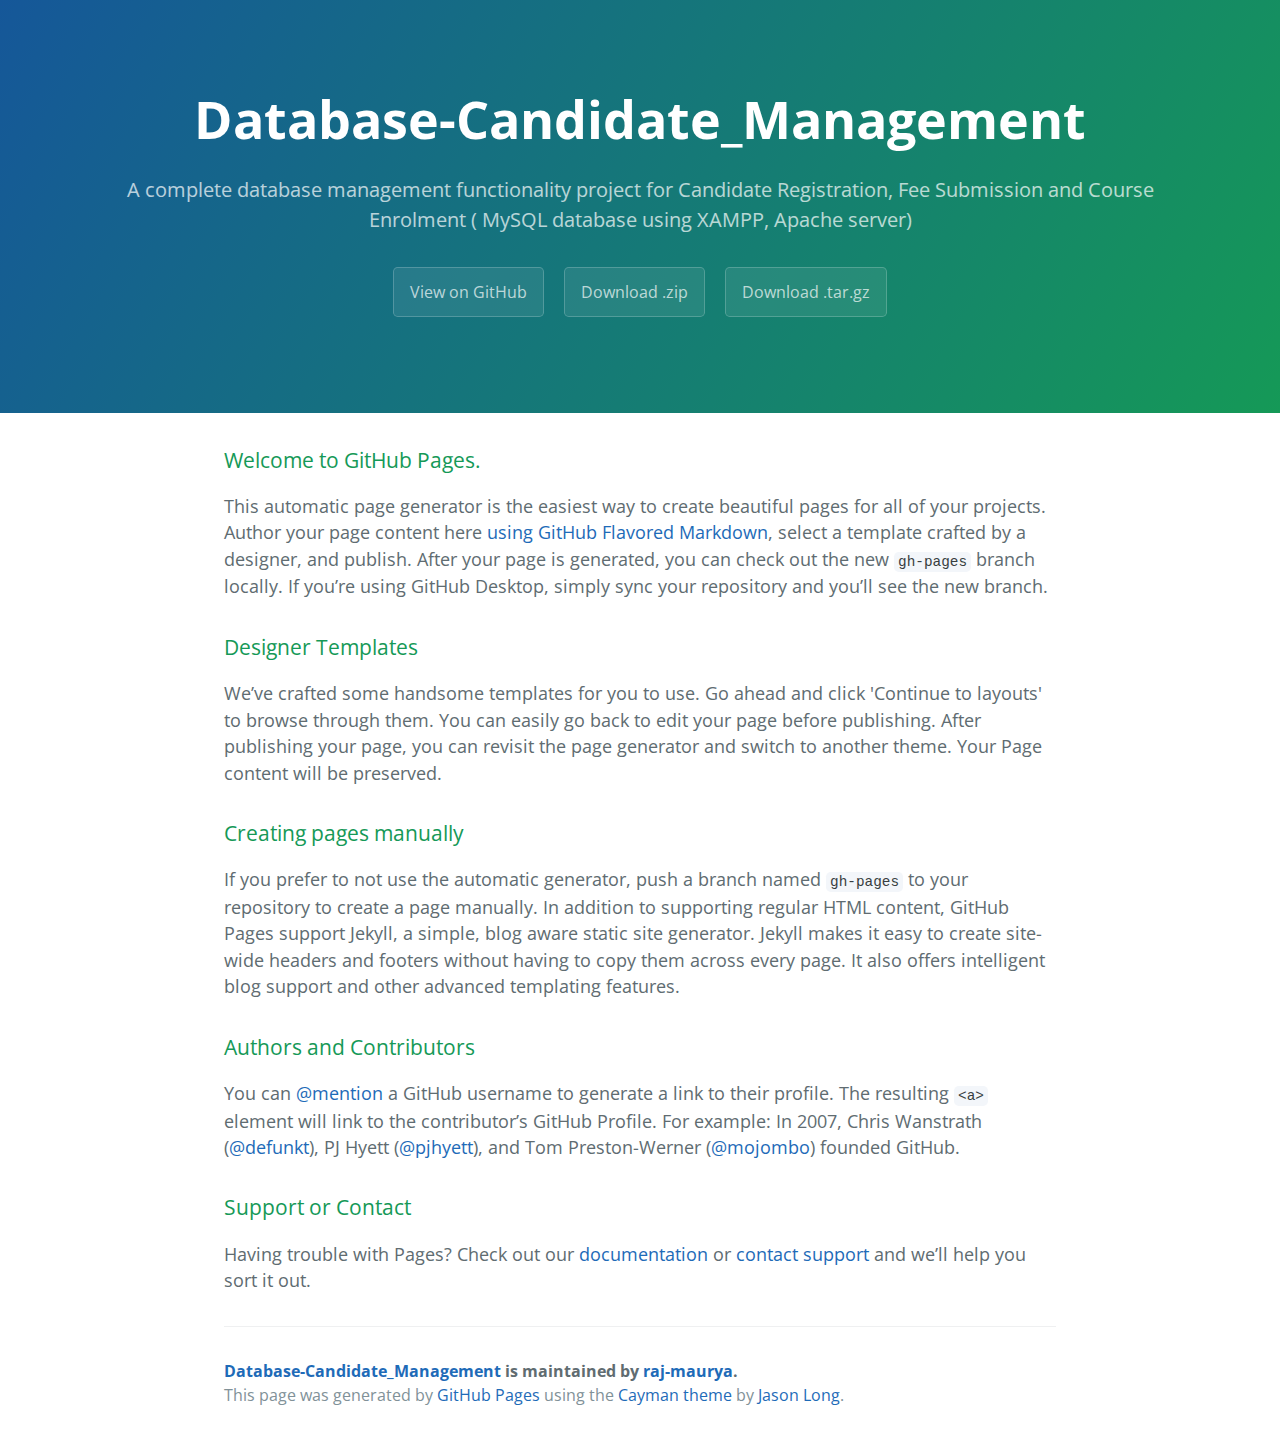
==== index.html @ 579a537a "Create gh-pages branch via GitHub" ====
<!DOCTYPE html>
<html lang="en-us">
  <head>
    <meta charset="UTF-8">
    <title>Database-Candidate_Management by raj-maurya</title>
    <meta name="viewport" content="width=device-width, initial-scale=1">
    <link rel="stylesheet" type="text/css" href="stylesheets/normalize.css" media="screen">
    <link href='https://fonts.googleapis.com/css?family=Open+Sans:400,700' rel='stylesheet' type='text/css'>
    <link rel="stylesheet" type="text/css" href="stylesheets/stylesheet.css" media="screen">
    <link rel="stylesheet" type="text/css" href="stylesheets/github-light.css" media="screen">
  </head>
  <body>
    <section class="page-header">
      <h1 class="project-name">Database-Candidate_Management</h1>
      <h2 class="project-tagline">A complete database management functionality project for  Candidate Registration, Fee Submission and Course Enrolment ( MySQL database using XAMPP, Apache server)</h2>
      <a href="https://github.com/raj-maurya/Database-Frontend-backend-Mysql-Project" class="btn">View on GitHub</a>
      <a href="https://github.com/raj-maurya/Database-Frontend-backend-Mysql-Project/zipball/master" class="btn">Download .zip</a>
      <a href="https://github.com/raj-maurya/Database-Frontend-backend-Mysql-Project/tarball/master" class="btn">Download .tar.gz</a>
    </section>

    <section class="main-content">
      <h3>
<a id="welcome-to-github-pages" class="anchor" href="#welcome-to-github-pages" aria-hidden="true"><span aria-hidden="true" class="octicon octicon-link"></span></a>Welcome to GitHub Pages.</h3>

<p>This automatic page generator is the easiest way to create beautiful pages for all of your projects. Author your page content here <a href="https://guides.github.com/features/mastering-markdown/">using GitHub Flavored Markdown</a>, select a template crafted by a designer, and publish. After your page is generated, you can check out the new <code>gh-pages</code> branch locally. If you’re using GitHub Desktop, simply sync your repository and you’ll see the new branch.</p>

<h3>
<a id="designer-templates" class="anchor" href="#designer-templates" aria-hidden="true"><span aria-hidden="true" class="octicon octicon-link"></span></a>Designer Templates</h3>

<p>We’ve crafted some handsome templates for you to use. Go ahead and click 'Continue to layouts' to browse through them. You can easily go back to edit your page before publishing. After publishing your page, you can revisit the page generator and switch to another theme. Your Page content will be preserved.</p>

<h3>
<a id="creating-pages-manually" class="anchor" href="#creating-pages-manually" aria-hidden="true"><span aria-hidden="true" class="octicon octicon-link"></span></a>Creating pages manually</h3>

<p>If you prefer to not use the automatic generator, push a branch named <code>gh-pages</code> to your repository to create a page manually. In addition to supporting regular HTML content, GitHub Pages support Jekyll, a simple, blog aware static site generator. Jekyll makes it easy to create site-wide headers and footers without having to copy them across every page. It also offers intelligent blog support and other advanced templating features.</p>

<h3>
<a id="authors-and-contributors" class="anchor" href="#authors-and-contributors" aria-hidden="true"><span aria-hidden="true" class="octicon octicon-link"></span></a>Authors and Contributors</h3>

<p>You can <a href="https://help.github.com/articles/basic-writing-and-formatting-syntax/#mentioning-users-and-teams" class="user-mention">@mention</a> a GitHub username to generate a link to their profile. The resulting <code>&lt;a&gt;</code> element will link to the contributor’s GitHub Profile. For example: In 2007, Chris Wanstrath (<a href="https://github.com/defunkt" class="user-mention">@defunkt</a>), PJ Hyett (<a href="https://github.com/pjhyett" class="user-mention">@pjhyett</a>), and Tom Preston-Werner (<a href="https://github.com/mojombo" class="user-mention">@mojombo</a>) founded GitHub.</p>

<h3>
<a id="support-or-contact" class="anchor" href="#support-or-contact" aria-hidden="true"><span aria-hidden="true" class="octicon octicon-link"></span></a>Support or Contact</h3>

<p>Having trouble with Pages? Check out our <a href="https://help.github.com/pages">documentation</a> or <a href="https://github.com/contact">contact support</a> and we’ll help you sort it out.</p>

      <footer class="site-footer">
        <span class="site-footer-owner"><a href="https://github.com/raj-maurya/Database-Frontend-backend-Mysql-Project">Database-Candidate_Management</a> is maintained by <a href="https://github.com/raj-maurya">raj-maurya</a>.</span>

        <span class="site-footer-credits">This page was generated by <a href="https://pages.github.com">GitHub Pages</a> using the <a href="https://github.com/jasonlong/cayman-theme">Cayman theme</a> by <a href="https://twitter.com/jasonlong">Jason Long</a>.</span>
      </footer>

    </section>

  
  </body>
</html>
---- stylesheets/stylesheet.css ----
* {
  box-sizing: border-box; }

body {
  padding: 0;
  margin: 0;
  font-family: "Open Sans", "Helvetica Neue", Helvetica, Arial, sans-serif;
  font-size: 16px;
  line-height: 1.5;
  color: #606c71; }

a {
  color: #1e6bb8;
  text-decoration: none; }
  a:hover {
    text-decoration: underline; }

.btn {
  display: inline-block;
  margin-bottom: 1rem;
  color: rgba(255, 255, 255, 0.7);
  background-color: rgba(255, 255, 255, 0.08);
  border-color: rgba(255, 255, 255, 0.2);
  border-style: solid;
  border-width: 1px;
  border-radius: 0.3rem;
  transition: color 0.2s, background-color 0.2s, border-color 0.2s; }
  .btn + .btn {
    margin-left: 1rem; }

.btn:hover {
  color: rgba(255, 255, 255, 0.8);
  text-decoration: none;
  background-color: rgba(255, 255, 255, 0.2);
  border-color: rgba(255, 255, 255, 0.3); }

@media screen and (min-width: 64em) {
  .btn {
    padding: 0.75rem 1rem; } }

@media screen and (min-width: 42em) and (max-width: 64em) {
  .btn {
    padding: 0.6rem 0.9rem;
    font-size: 0.9rem; } }

@media screen and (max-width: 42em) {
  .btn {
    display: block;
    width: 100%;
    padding: 0.75rem;
    font-size: 0.9rem; }
    .btn + .btn {
      margin-top: 1rem;
      margin-left: 0; } }

.page-header {
  color: #fff;
  text-align: center;
  background-color: #159957;
  background-image: linear-gradient(120deg, #155799, #159957); }

@media screen and (min-width: 64em) {
  .page-header {
    padding: 5rem 6rem; } }

@media screen and (min-width: 42em) and (max-width: 64em) {
  .page-header {
    padding: 3rem 4rem; } }

@media screen and (max-width: 42em) {
  .page-header {
    padding: 2rem 1rem; } }

.project-name {
  margin-top: 0;
  margin-bottom: 0.1rem; }

@media screen and (min-width: 64em) {
  .project-name {
    font-size: 3.25rem; } }

@media screen and (min-width: 42em) and (max-width: 64em) {
  .project-name {
    font-size: 2.25rem; } }

@media screen and (max-width: 42em) {
  .project-name {
    font-size: 1.75rem; } }

.project-tagline {
  margin-bottom: 2rem;
  font-weight: normal;
  opacity: 0.7; }

@media screen and (min-width: 64em) {
  .project-tagline {
    font-size: 1.25rem; } }

@media screen and (min-width: 42em) and (max-width: 64em) {
  .project-tagline {
    font-size: 1.15rem; } }

@media screen and (max-width: 42em) {
  .project-tagline {
    font-size: 1rem; } }

.main-content :first-child {
  margin-top: 0; }
.main-content img {
  max-width: 100%; }
.main-content h1, .main-content h2, .main-content h3, .main-content h4, .main-content h5, .main-content h6 {
  margin-top: 2rem;
  margin-bottom: 1rem;
  font-weight: normal;
  color: #159957; }
.main-content p {
  margin-bottom: 1em; }
.main-content code {
  padding: 2px 4px;
  font-family: Consolas, "Liberation Mono", Menlo, Courier, monospace;
  font-size: 0.9rem;
  color: #383e41;
  background-color: #f3f6fa;
  border-radius: 0.3rem; }
.main-content pre {
  padding: 0.8rem;
  margin-top: 0;
  margin-bottom: 1rem;
  font: 1rem Consolas, "Liberation Mono", Menlo, Courier, monospace;
  color: #567482;
  word-wrap: normal;
  background-color: #f3f6fa;
  border: solid 1px #dce6f0;
  border-radius: 0.3rem; }
  .main-content pre > code {
    padding: 0;
    margin: 0;
    font-size: 0.9rem;
    color: #567482;
    word-break: normal;
    white-space: pre;
    background: transparent;
    border: 0; }
.main-content .highlight {
  margin-bottom: 1rem; }
  .main-content .highlight pre {
    margin-bottom: 0;
    word-break: normal; }
.main-content .highlight pre, .main-content pre {
  padding: 0.8rem;
  overflow: auto;
  font-size: 0.9rem;
  line-height: 1.45;
  border-radius: 0.3rem; }
.main-content pre code, .main-content pre tt {
  display: inline;
  max-width: initial;
  padding: 0;
  margin: 0;
  overflow: initial;
  line-height: inherit;
  word-wrap: normal;
  background-color: transparent;
  border: 0; }
  .main-content pre code:before, .main-content pre code:after, .main-content pre tt:before, .main-content pre tt:after {
    content: normal; }
.main-content ul, .main-content ol {
  margin-top: 0; }
.main-content blockquote {
  padding: 0 1rem;
  margin-left: 0;
  color: #819198;
  border-left: 0.3rem solid #dce6f0; }
  .main-content blockquote > :first-child {
    margin-top: 0; }
  .main-content blockquote > :last-child {
    margin-bottom: 0; }
.main-content table {
  display: block;
  width: 100%;
  overflow: auto;
  word-break: normal;
  word-break: keep-all; }
  .main-content table th {
    font-weight: bold; }
  .main-content table th, .main-content table td {
    padding: 0.5rem 1rem;
    border: 1px solid #e9ebec; }
.main-content dl {
  padding: 0; }
  .main-content dl dt {
    padding: 0;
    margin-top: 1rem;
    font-size: 1rem;
    font-weight: bold; }
  .main-content dl dd {
    padding: 0;
    margin-bottom: 1rem; }
.main-content hr {
  height: 2px;
  padding: 0;
  margin: 1rem 0;
  background-color: #eff0f1;
  border: 0; }

@media screen and (min-width: 64em) {
  .main-content {
    max-width: 64rem;
    padding: 2rem 6rem;
    margin: 0 auto;
    font-size: 1.1rem; } }

@media screen and (min-width: 42em) and (max-width: 64em) {
  .main-content {
    padding: 2rem 4rem;
    font-size: 1.1rem; } }

@media screen and (max-width: 42em) {
  .main-content {
    padding: 2rem 1rem;
    font-size: 1rem; } }

.site-footer {
  padding-top: 2rem;
  margin-top: 2rem;
  border-top: solid 1px #eff0f1; }

.site-footer-owner {
  display: block;
  font-weight: bold; }

.site-footer-credits {
  color: #819198; }

@media screen and (min-width: 64em) {
  .site-footer {
    font-size: 1rem; } }

@media screen and (min-width: 42em) and (max-width: 64em) {
  .site-footer {
    font-size: 1rem; } }

@media screen and (max-width: 42em) {
  .site-footer {
    font-size: 0.9rem; } }
---- stylesheets/github-light.css ----
/*
   Copyright 2014 GitHub Inc.

   Licensed under the Apache License, Version 2.0 (the "License");
   you may not use this file except in compliance with the License.
   You may obtain a copy of the License at

       http://www.apache.org/licenses/LICENSE-2.0

   Unless required by applicable law or agreed to in writing, software
   distributed under the License is distributed on an "AS IS" BASIS,
   WITHOUT WARRANTIES OR CONDITIONS OF ANY KIND, either express or implied.
   See the License for the specific language governing permissions and
   limitations under the License.

*/

.pl-c /* comment */ {
  color: #969896;
}

.pl-c1      /* constant, markup.raw, meta.diff.header, meta.module-reference, meta.property-name, support, support.constant, support.variable, variable.other.constant */,
.pl-s .pl-v /* string variable */ {
  color: #0086b3;
}

.pl-e  /* entity */,
.pl-en /* entity.name */ {
  color: #795da3;
}

.pl-s .pl-s1 /* string source */,
.pl-smi      /* storage.modifier.import, storage.modifier.package, storage.type.java, variable.other, variable.parameter.function */ {
  color: #333;
}

.pl-ent /* entity.name.tag */ {
  color: #63a35c;
}

.pl-k /* keyword, storage, storage.type */ {
  color: #a71d5d;
}

.pl-pds              /* punctuation.definition.string, string.regexp.character-class */,
.pl-s                /* string */,
.pl-s .pl-pse .pl-s1 /* string punctuation.section.embedded source */,
.pl-sr               /* string.regexp */,
.pl-sr .pl-cce       /* string.regexp constant.character.escape */,
.pl-sr .pl-sra       /* string.regexp string.regexp.arbitrary-repitition */,
.pl-sr .pl-sre       /* string.regexp source.ruby.embedded */ {
  color: #183691;
}

.pl-v /* variable */ {
  color: #ed6a43;
}

.pl-id /* invalid.deprecated */ {
  color: #b52a1d;
}

.pl-ii /* invalid.illegal */ {
  background-color: #b52a1d;
  color: #f8f8f8;
}

.pl-sr .pl-cce /* string.regexp constant.character.escape */ {
  color: #63a35c;
  font-weight: bold;
}

.pl-ml /* markup.list */ {
  color: #693a17;
}

.pl-mh        /* markup.heading */,
.pl-mh .pl-en /* markup.heading entity.name */,
.pl-ms        /* meta.separator */ {
  color: #1d3e81;
  font-weight: bold;
}

.pl-mq /* markup.quote */ {
  color: #008080;
}

.pl-mi /* markup.italic */ {
  color: #333;
  font-style: italic;
}

.pl-mb /* markup.bold */ {
  color: #333;
  font-weight: bold;
}

.pl-md /* markup.deleted, meta.diff.header.from-file */ {
  background-color: #ffecec;
  color: #bd2c00;
}

.pl-mi1 /* markup.inserted, meta.diff.header.to-file */ {
  background-color: #eaffea;
  color: #55a532;
}

.pl-mdr /* meta.diff.range */ {
  color: #795da3;
  font-weight: bold;
}

.pl-mo /* meta.output */ {
  color: #1d3e81;
}
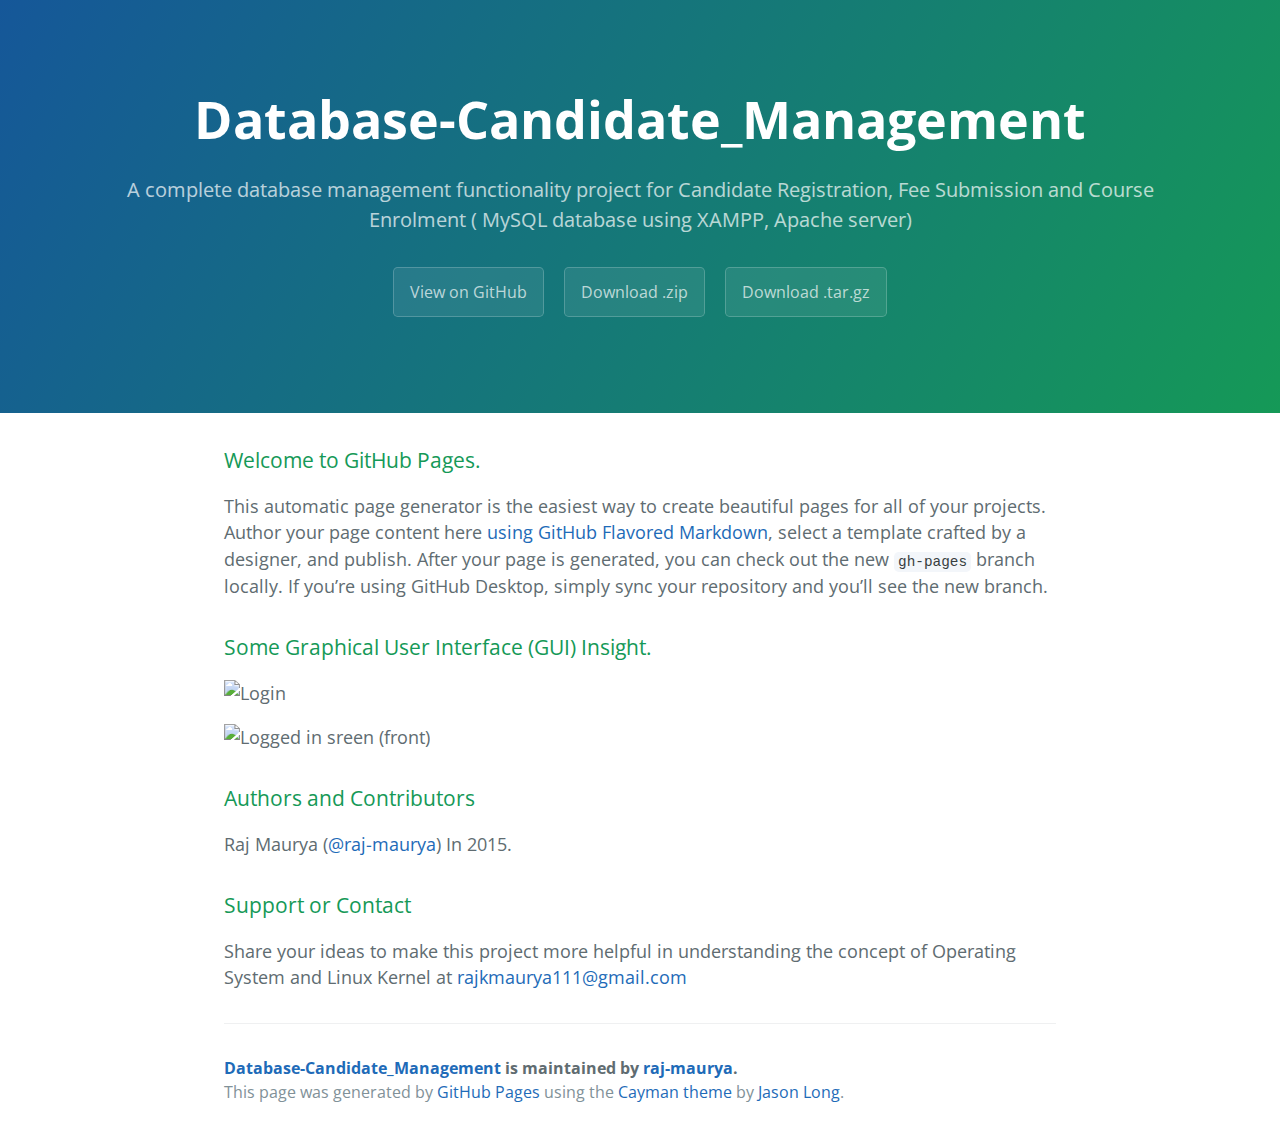
==== commit d8064a2d: "Create gh-pages branch via GitHub" ====
--- a/index.html
+++ b/index.html
@@ -25,24 +25,21 @@
 <p>This automatic page generator is the easiest way to create beautiful pages for all of your projects. Author your page content here <a href="https://guides.github.com/features/mastering-markdown/">using GitHub Flavored Markdown</a>, select a template crafted by a designer, and publish. After your page is generated, you can check out the new <code>gh-pages</code> branch locally. If you’re using GitHub Desktop, simply sync your repository and you’ll see the new branch.</p>
 
 <h3>
-<a id="designer-templates" class="anchor" href="#designer-templates" aria-hidden="true"><span aria-hidden="true" class="octicon octicon-link"></span></a>Designer Templates</h3>
+<a id="some-graphical-user-interface-gui-insight" class="anchor" href="#some-graphical-user-interface-gui-insight" aria-hidden="true"><span aria-hidden="true" class="octicon octicon-link"></span></a>Some Graphical User Interface (GUI) Insight.</h3>
 
-<p>We’ve crafted some handsome templates for you to use. Go ahead and click 'Continue to layouts' to browse through them. You can easily go back to edit your page before publishing. After publishing your page, you can revisit the page generator and switch to another theme. Your Page content will be preserved.</p>
+<p><img src="https://github.com/raj-maurya/Database-Frontend-backend-Mysql-Project/blob/master/screen_shots/front1.PNG" alt="Login"></p>
 
-<h3>
-<a id="creating-pages-manually" class="anchor" href="#creating-pages-manually" aria-hidden="true"><span aria-hidden="true" class="octicon octicon-link"></span></a>Creating pages manually</h3>
-
-<p>If you prefer to not use the automatic generator, push a branch named <code>gh-pages</code> to your repository to create a page manually. In addition to supporting regular HTML content, GitHub Pages support Jekyll, a simple, blog aware static site generator. Jekyll makes it easy to create site-wide headers and footers without having to copy them across every page. It also offers intelligent blog support and other advanced templating features.</p>
+<p><img src="https://github.com/raj-maurya/Database-Frontend-backend-Mysql-Project/blob/master/screen_shots/front2.PNG" alt="Logged in sreen (front)"></p>
 
 <h3>
 <a id="authors-and-contributors" class="anchor" href="#authors-and-contributors" aria-hidden="true"><span aria-hidden="true" class="octicon octicon-link"></span></a>Authors and Contributors</h3>
 
-<p>You can <a href="https://help.github.com/articles/basic-writing-and-formatting-syntax/#mentioning-users-and-teams" class="user-mention">@mention</a> a GitHub username to generate a link to their profile. The resulting <code>&lt;a&gt;</code> element will link to the contributor’s GitHub Profile. For example: In 2007, Chris Wanstrath (<a href="https://github.com/defunkt" class="user-mention">@defunkt</a>), PJ Hyett (<a href="https://github.com/pjhyett" class="user-mention">@pjhyett</a>), and Tom Preston-Werner (<a href="https://github.com/mojombo" class="user-mention">@mojombo</a>) founded GitHub.</p>
+<p>Raj Maurya (<a href="https://github.com/raj-maurya" class="user-mention">@raj-maurya</a>) In 2015.</p>
 
 <h3>
 <a id="support-or-contact" class="anchor" href="#support-or-contact" aria-hidden="true"><span aria-hidden="true" class="octicon octicon-link"></span></a>Support or Contact</h3>
 
-<p>Having trouble with Pages? Check out our <a href="https://help.github.com/pages">documentation</a> or <a href="https://github.com/contact">contact support</a> and we’ll help you sort it out.</p>
+<p>Share your ideas to make this project more helpful in understanding the concept of Operating System and Linux Kernel at <a href="mailto:rajkmaurya111@gmail.com">rajkmaurya111@gmail.com</a></p>
 
       <footer class="site-footer">
         <span class="site-footer-owner"><a href="https://github.com/raj-maurya/Database-Frontend-backend-Mysql-Project">Database-Candidate_Management</a> is maintained by <a href="https://github.com/raj-maurya">raj-maurya</a>.</span>
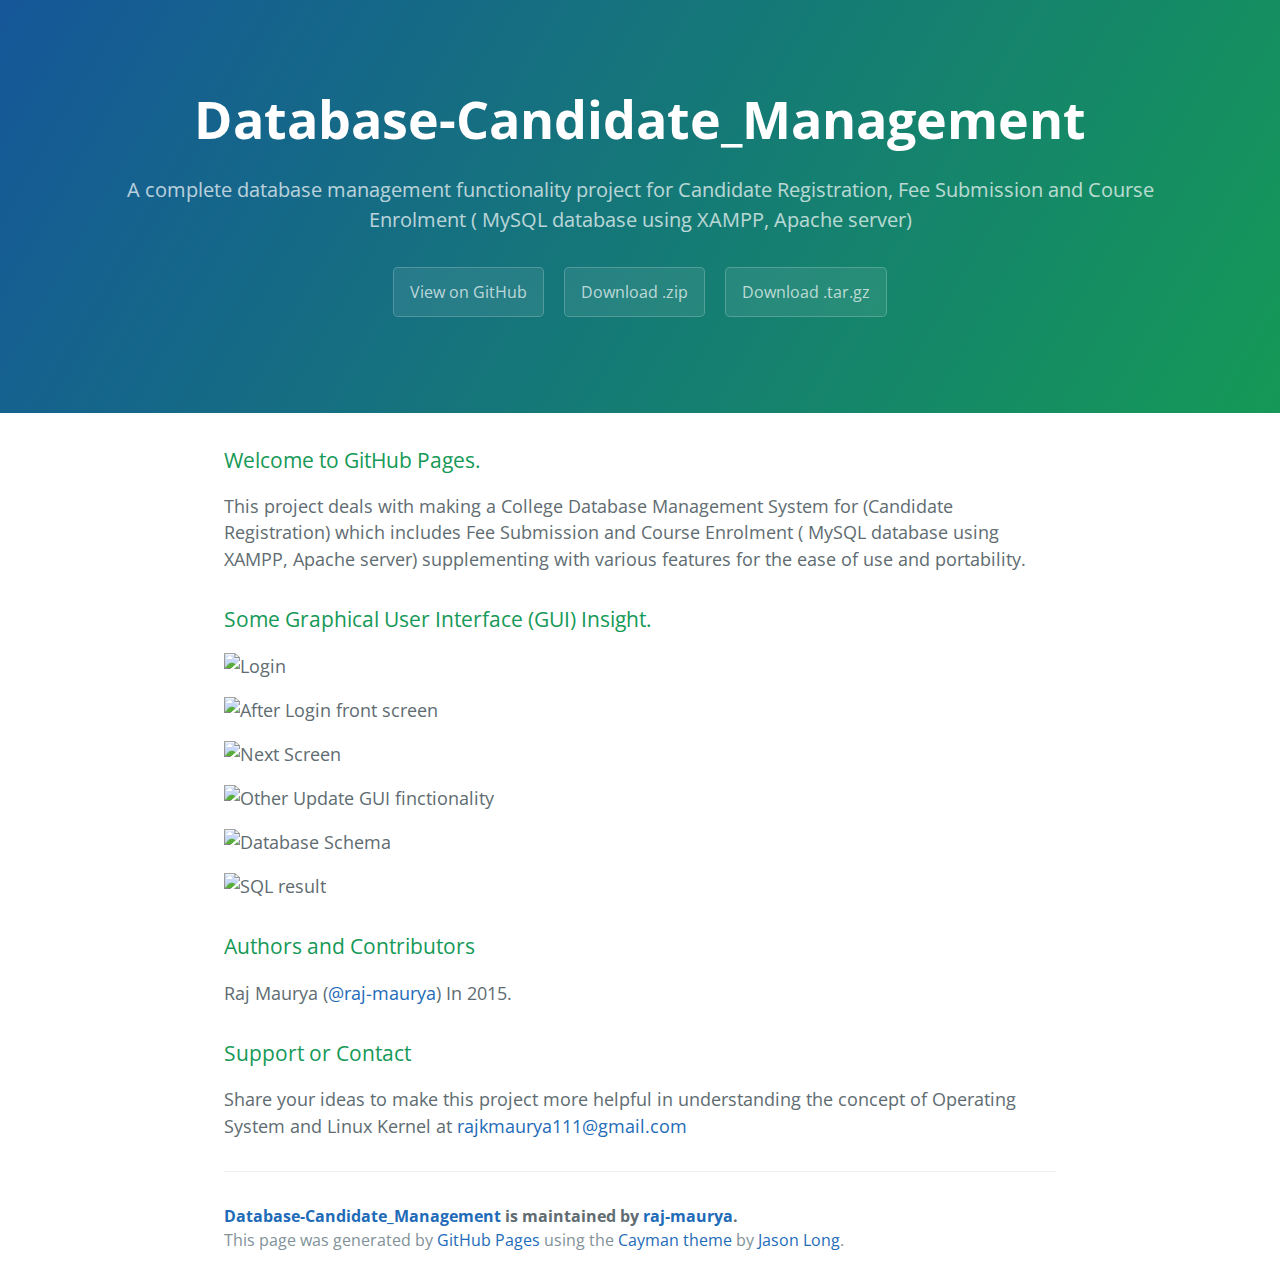
==== commit 945f3bf9: "Create gh-pages branch via GitHub" ====
--- a/index.html
+++ b/index.html
@@ -22,14 +22,22 @@
       <h3>
 <a id="welcome-to-github-pages" class="anchor" href="#welcome-to-github-pages" aria-hidden="true"><span aria-hidden="true" class="octicon octicon-link"></span></a>Welcome to GitHub Pages.</h3>
 
-<p>This automatic page generator is the easiest way to create beautiful pages for all of your projects. Author your page content here <a href="https://guides.github.com/features/mastering-markdown/">using GitHub Flavored Markdown</a>, select a template crafted by a designer, and publish. After your page is generated, you can check out the new <code>gh-pages</code> branch locally. If you’re using GitHub Desktop, simply sync your repository and you’ll see the new branch.</p>
+<p>This project deals with making a College Database Management System for (Candidate Registration) which includes  Fee Submission and Course Enrolment ( MySQL database using XAMPP, Apache server) supplementing with various features for the ease of use and portability.</p>
 
 <h3>
 <a id="some-graphical-user-interface-gui-insight" class="anchor" href="#some-graphical-user-interface-gui-insight" aria-hidden="true"><span aria-hidden="true" class="octicon octicon-link"></span></a>Some Graphical User Interface (GUI) Insight.</h3>
 
-<p><img src="https://github.com/raj-maurya/Database-Frontend-backend-Mysql-Project/blob/master/screen_shots/front1.PNG" alt="Login"></p>
+<p><img src="https://github.com/raj-maurya/Database-Frontend-backend-Mysql-Project/blob/master/screen_shots/front1.PNG?raw=true" alt="Login"></p>
 
-<p><img src="https://github.com/raj-maurya/Database-Frontend-backend-Mysql-Project/blob/master/screen_shots/front2.PNG" alt="Logged in sreen (front)"></p>
+<p><img src="https://github.com/raj-maurya/Database-Frontend-backend-Mysql-Project/blob/master/screen_shots/front2.PNG?raw=true" alt="After Login front screen"></p>
+
+<p><img src="https://github.com/raj-maurya/Database-Frontend-backend-Mysql-Project/blob/master/screen_shots/front4.PNG?raw=true" alt="Next Screen"></p>
+
+<p><img src="https://github.com/raj-maurya/Database-Frontend-backend-Mysql-Project/blob/master/screen_shots/front6.PNG?raw=true" alt="Other Update GUI finctionality"></p>
+
+<p><img src="https://github.com/raj-maurya/Database-Frontend-backend-Mysql-Project/blob/master/screen_shots/schema1.PNG?raw=true" alt="Database Schema"></p>
+
+<p><img src="https://github.com/raj-maurya/Database-Frontend-backend-Mysql-Project/blob/master/screen_shots/schema3.PNG?raw=true" alt="SQL result"></p>
 
 <h3>
 <a id="authors-and-contributors" class="anchor" href="#authors-and-contributors" aria-hidden="true"><span aria-hidden="true" class="octicon octicon-link"></span></a>Authors and Contributors</h3>
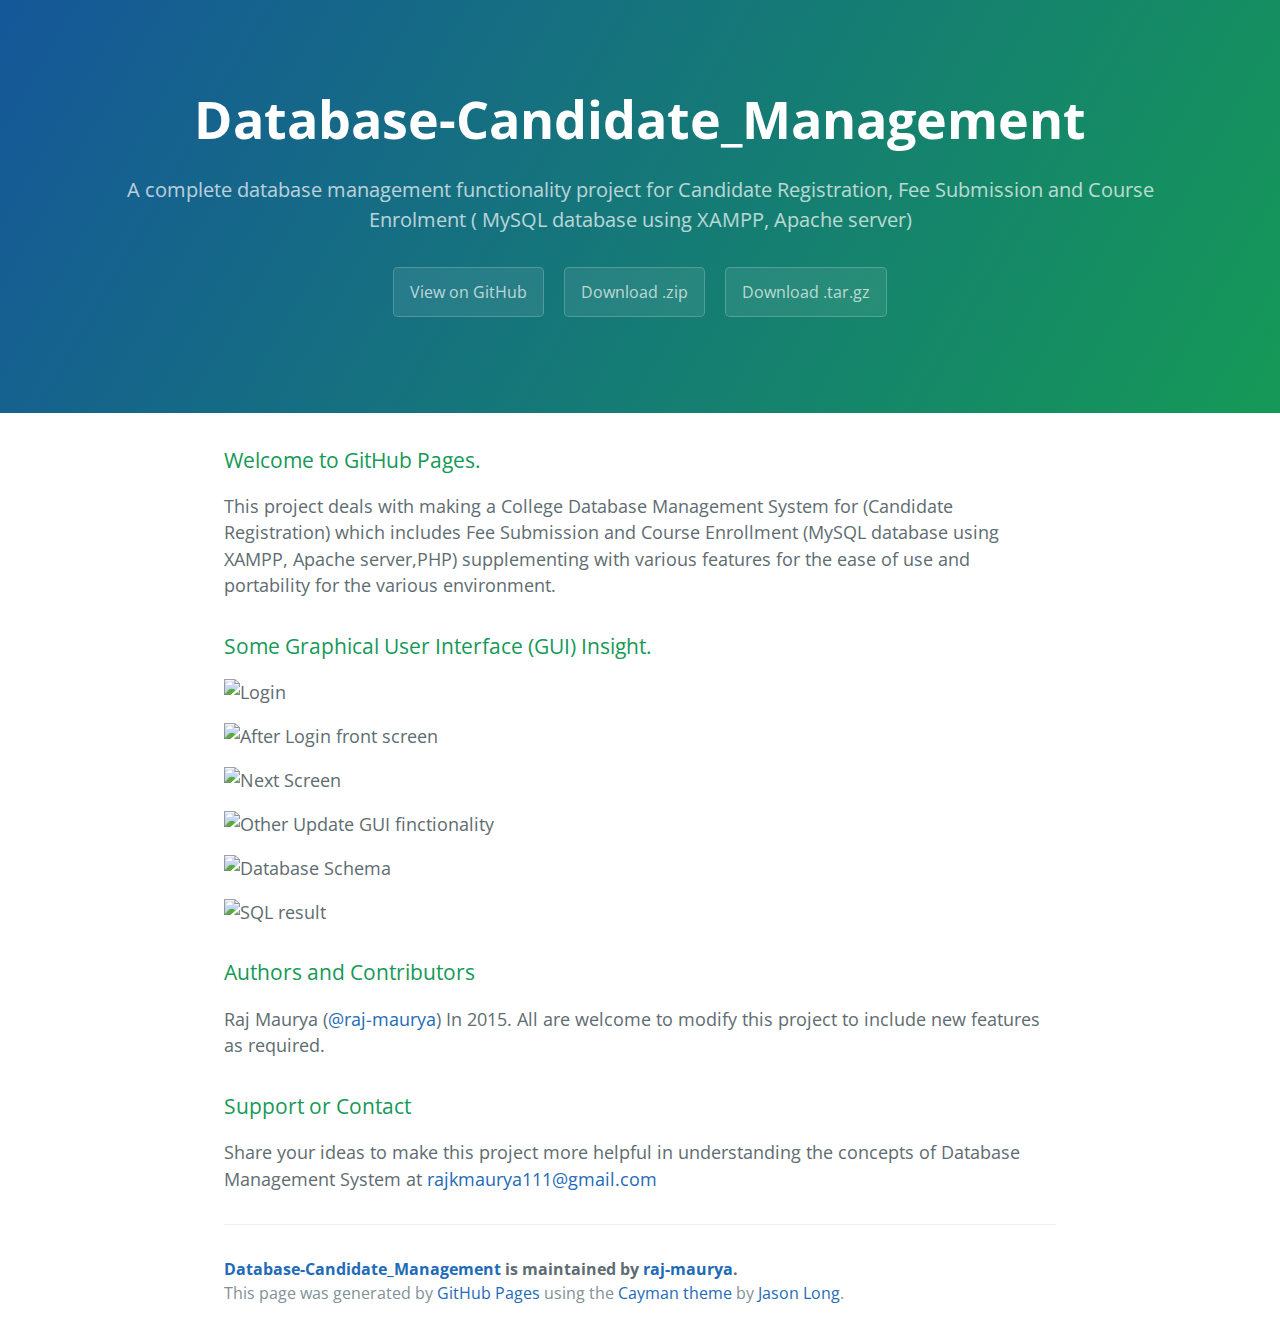
==== commit a7018db2: "Create gh-pages branch via GitHub" ====
--- a/index.html
+++ b/index.html
@@ -22,7 +22,7 @@
       <h3>
 <a id="welcome-to-github-pages" class="anchor" href="#welcome-to-github-pages" aria-hidden="true"><span aria-hidden="true" class="octicon octicon-link"></span></a>Welcome to GitHub Pages.</h3>
 
-<p>This project deals with making a College Database Management System for (Candidate Registration) which includes  Fee Submission and Course Enrolment ( MySQL database using XAMPP, Apache server) supplementing with various features for the ease of use and portability.</p>
+<p>This project deals with making a College Database Management System for (Candidate Registration) which includes  Fee Submission and Course Enrollment (MySQL database using XAMPP, Apache server,PHP) supplementing with various features for the ease of use and portability for the various environment.</p>
 
 <h3>
 <a id="some-graphical-user-interface-gui-insight" class="anchor" href="#some-graphical-user-interface-gui-insight" aria-hidden="true"><span aria-hidden="true" class="octicon octicon-link"></span></a>Some Graphical User Interface (GUI) Insight.</h3>
@@ -42,12 +42,12 @@
 <h3>
 <a id="authors-and-contributors" class="anchor" href="#authors-and-contributors" aria-hidden="true"><span aria-hidden="true" class="octicon octicon-link"></span></a>Authors and Contributors</h3>
 
-<p>Raj Maurya (<a href="https://github.com/raj-maurya" class="user-mention">@raj-maurya</a>) In 2015.</p>
+<p>Raj Maurya (<a href="https://github.com/raj-maurya" class="user-mention">@raj-maurya</a>) In 2015. All are welcome to modify this project to include new features as required.</p>
 
 <h3>
 <a id="support-or-contact" class="anchor" href="#support-or-contact" aria-hidden="true"><span aria-hidden="true" class="octicon octicon-link"></span></a>Support or Contact</h3>
 
-<p>Share your ideas to make this project more helpful in understanding the concept of Operating System and Linux Kernel at <a href="mailto:rajkmaurya111@gmail.com">rajkmaurya111@gmail.com</a></p>
+<p>Share your ideas to make this project more helpful in understanding the concepts of Database Management System at <a href="mailto:rajkmaurya111@gmail.com">rajkmaurya111@gmail.com</a></p>
 
       <footer class="site-footer">
         <span class="site-footer-owner"><a href="https://github.com/raj-maurya/Database-Frontend-backend-Mysql-Project">Database-Candidate_Management</a> is maintained by <a href="https://github.com/raj-maurya">raj-maurya</a>.</span>
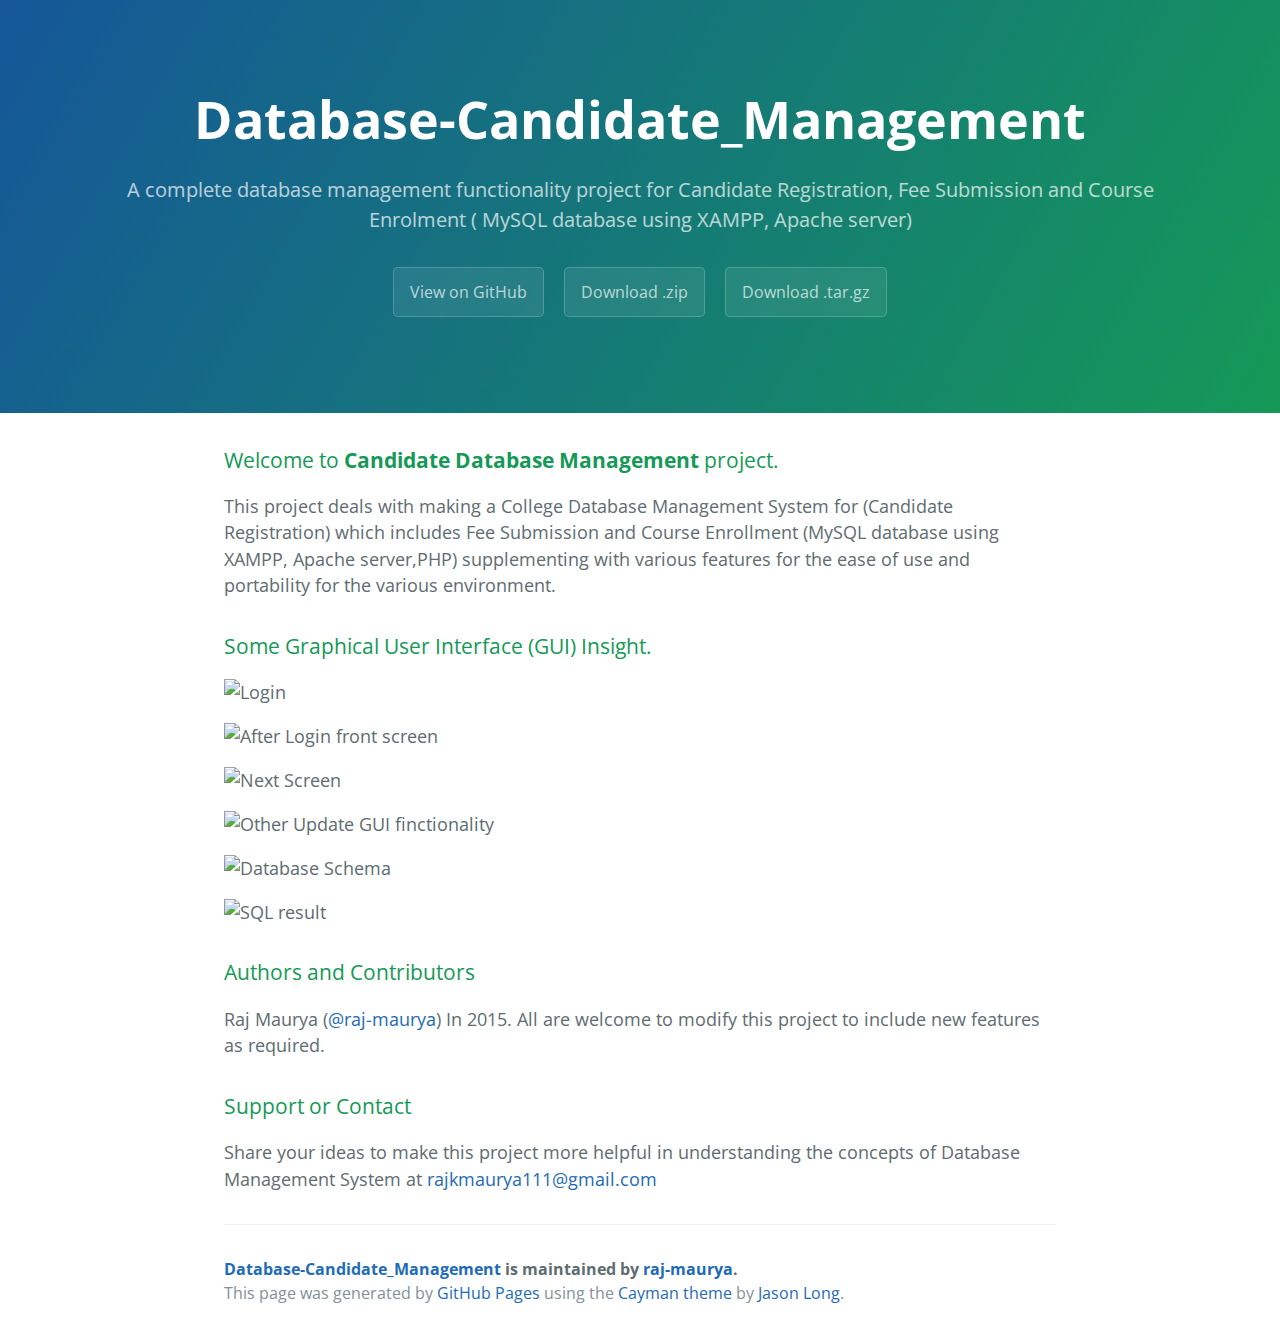
==== commit 31c87f3c: "Create gh-pages branch via GitHub" ====
--- a/index.html
+++ b/index.html
@@ -20,7 +20,7 @@
 
     <section class="main-content">
       <h3>
-<a id="welcome-to-github-pages" class="anchor" href="#welcome-to-github-pages" aria-hidden="true"><span aria-hidden="true" class="octicon octicon-link"></span></a>Welcome to GitHub Pages.</h3>
+<a id="welcome-to-candidate-database-management-project" class="anchor" href="#welcome-to-candidate-database-management-project" aria-hidden="true"><span aria-hidden="true" class="octicon octicon-link"></span></a>Welcome to <strong>Candidate Database Management</strong> project.</h3>
 
 <p>This project deals with making a College Database Management System for (Candidate Registration) which includes  Fee Submission and Course Enrollment (MySQL database using XAMPP, Apache server,PHP) supplementing with various features for the ease of use and portability for the various environment.</p>
 
